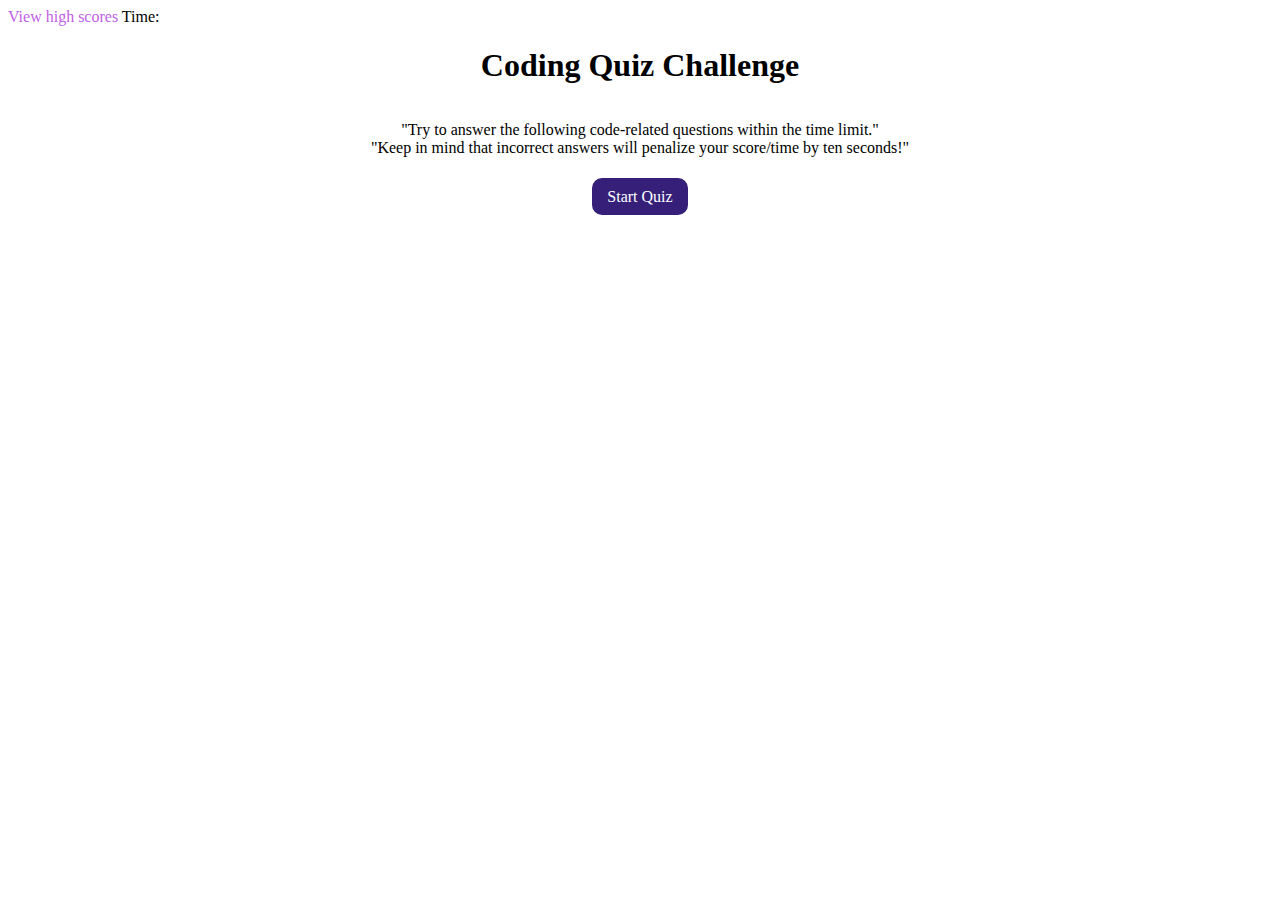
==== index.html @ f789f47f "initial set up for Qs and As include CSS formatting" ====
<!DOCTYPE html>
<html lang="en">

<head>
    <meta charset="UTF-8" />
    <meta name="viewport" content="width=device-width, initial-scale=1.0" />
    <meta http-equiv="X-UA-Compatible" content="ie=edge" />
    <title>Code-Quiz</title>
    <link rel="stylesheet" href=".\assets\css\style.css" />
</head>

<body>
    <header>
        <a href="highscores.html" id="highscore">View high scores</a>
        <a id="timer">Time:</a>
    </header>
    <div class="container">
        <div id="home" class="flex-column flex-center"></div>
        <h1>Coding Quiz Challenge</h1>
        <p>
            "Try to answer the following code-related questions within the time limit." <br />
            "Keep in mind that incorrect answers will penalize your score/time by ten seconds!"<br />
        </p>
        <a href="game.html" class="btn">Start Quiz</a>
</body>

</html>
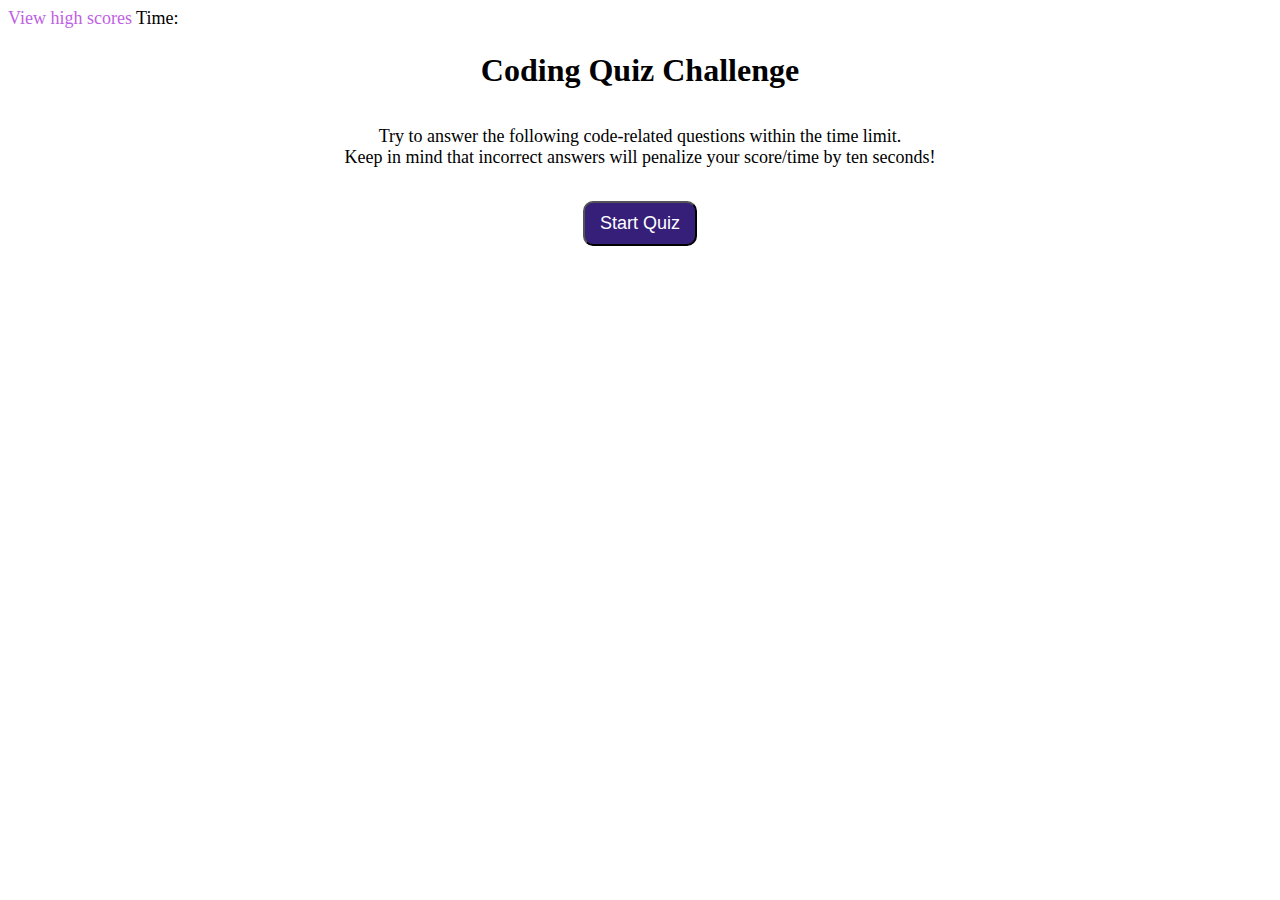
==== commit 9d9d4cfa: "changed game.html to 'hidden' within index.html with css&javascript" ====
--- a/index.html
+++ b/index.html
@@ -14,14 +14,45 @@
         <a href="highscores.html" id="highscore">View high scores</a>
         <a id="timer">Time:</a>
     </header>
-    <div class="container">
-        <div id="home" class="flex-column flex-center"></div>
+    <div class="home container" id="home">
+        <div class="flex-column flex-center"></div>
         <h1>Coding Quiz Challenge</h1>
         <p>
-            "Try to answer the following code-related questions within the time limit." <br />
-            "Keep in mind that incorrect answers will penalize your score/time by ten seconds!"<br />
+            Try to answer the following code-related questions within the time limit. <br />
+            Keep in mind that incorrect answers will penalize your score/time by ten seconds!<br />
         </p>
-        <a href="game.html" class="btn">Start Quiz</a>
+        <button id="start-btn" class="start-btn btn">Start Quiz</button>
+    </div>
+    <div class="container">
+        <div id="question-container" class="hide">
+            <h1 id="question">Question</h1>
+            <div id="answer-buttons" class="ans-btn btn-area">
+                <button class="ansbtn">Answer 1</button>
+                <button class="ansbtn">Answer 2</button>
+                <button class="ansbtn">Answer 3</button>
+                <button class="ansbtn">Answer 4</button>
+            </div>
+            <div id="correct" class="hide correct">
+                <h2>Correct!</h2>
+            </div>
+            <div id="wrong" class="hide">
+                <h2>Wrong!</h2>
+            </div>
+        </div>
+    </div>
+    </div>
+    <div class="container">
+        <div id="all-done-container" class="hide">
+            <h1>All Done!</h1>
+            <h1 id="finalScore"> Your final score is 0</h1>
+            <form class="end-form-container">
+                <h1>Enter Initials:</h1>
+                <input id="initials" placeholder="Enter Initials" aria-label="highScoreName"></input>
+                <button id="saveScoreBtn" class="btn" type="submit" onclick="saveHighScore(event)">Submit</button>
+            </form>
+        </div>
+    </div>
+    <script src="./assets/js/quiz.js"></script>
 </body>
 
 </html>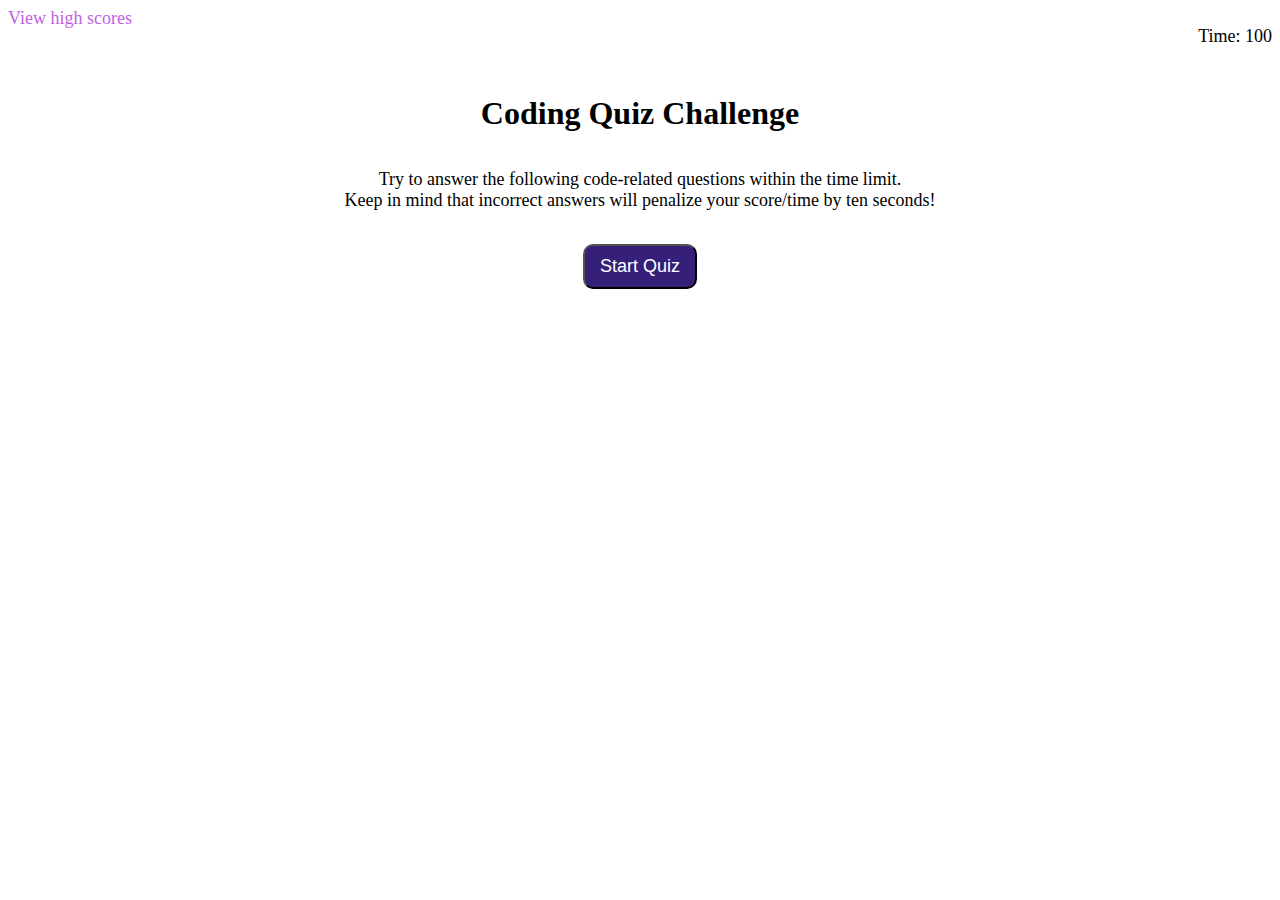
==== commit 433d2944: "added user feedback and high scores page" ====
--- a/index.html
+++ b/index.html
@@ -12,7 +12,7 @@
 <body>
     <header>
         <a href="highscores.html" id="highscore">View high scores</a>
-        <a id="timer">Time:</a>
+        <p id="timer">Time: 100</p>
     </header>
     <div class="home container" id="home">
         <div class="flex-column flex-center"></div>
@@ -35,7 +35,7 @@
             <div id="correct" class="hide correct">
                 <h2>Correct!</h2>
             </div>
-            <div id="wrong" class="hide">
+            <div id="wrong" class="hide wrong">
                 <h2>Wrong!</h2>
             </div>
         </div>
